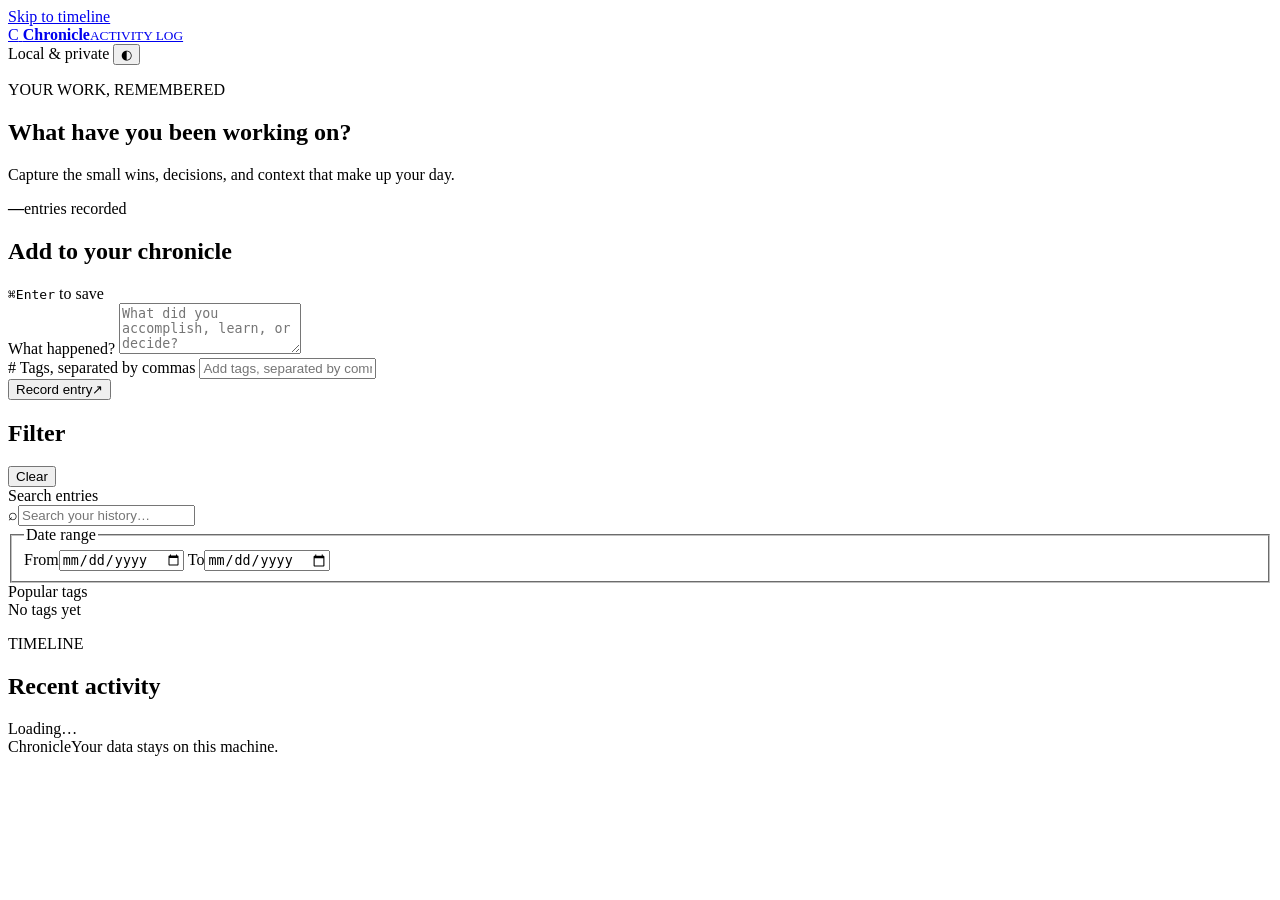
==== internal/web/assets/index.html @ 4b851da8 "kola: Fly result for cc607978-5f31-4257-92b8-a2abe90e1338 turn 1" ====
<!doctype html>
<html lang="en">
<head>
  <meta charset="utf-8">
  <meta name="viewport" content="width=device-width, initial-scale=1">
  <meta name="description" content="Chronicle — your searchable activity log">
  <title>Chronicle</title>
  <link rel="stylesheet" href="/app.css">
  <script src="/app.js" defer></script>
</head>
<body>
  <a class="skip-link" href="#timeline">Skip to timeline</a>
  <div class="shell">
    <header class="topbar">
      <a class="brand" href="/" aria-label="Chronicle home">
        <span class="brand-mark" aria-hidden="true">C</span>
        <span><strong>Chronicle</strong><small>ACTIVITY LOG</small></span>
      </a>
      <div class="top-actions">
        <span class="status"><i></i><span>Local &amp; private</span></span>
        <button class="icon-button" id="theme-toggle" type="button" aria-label="Toggle color theme" title="Toggle color theme">◐</button>
      </div>
    </header>

    <main>
      <section class="hero" aria-labelledby="page-title">
        <div>
          <p class="eyebrow">YOUR WORK, REMEMBERED</p>
          <h1 id="page-title">What have you been working on?</h1>
          <p class="lede">Capture the small wins, decisions, and context that make up your day.</p>
        </div>
        <div class="metric" aria-label="Total entries"><strong id="total-count">—</strong><span>entries recorded</span></div>
      </section>

      <section class="composer panel" aria-labelledby="compose-title">
        <form id="entry-form">
          <div class="composer-head">
            <h2 id="compose-title">Add to your chronicle</h2>
            <span class="shortcut"><kbd>⌘</kbd><kbd>Enter</kbd> to save</span>
          </div>
          <label class="sr-only" for="message">What happened?</label>
          <textarea id="message" maxlength="10000" rows="3" placeholder="What did you accomplish, learn, or decide?" required></textarea>
          <div class="composer-foot">
            <div class="tag-input-wrap">
              <span aria-hidden="true">#</span>
              <label class="sr-only" for="tags">Tags, separated by commas</label>
              <input id="tags" type="text" autocomplete="off" placeholder="Add tags, separated by commas">
            </div>
            <button class="primary" type="submit"><span>Record entry</span><span aria-hidden="true">↗</span></button>
          </div>
        </form>
      </section>

      <section class="workspace">
        <aside class="filters panel" aria-labelledby="filter-title">
          <div class="section-head"><h2 id="filter-title">Filter</h2><button id="clear-filters" class="text-button" type="button">Clear</button></div>
          <label for="search">Search entries</label>
          <div class="search-wrap"><span aria-hidden="true">⌕</span><input id="search" type="search" placeholder="Search your history…"></div>
          <fieldset>
            <legend>Date range</legend>
            <label for="since">From</label><input id="since" type="date">
            <label for="until">To</label><input id="until" type="date">
          </fieldset>
          <div class="filter-label">Popular tags</div>
          <div id="tag-filter" class="tag-cloud"><span class="muted">No tags yet</span></div>
        </aside>

        <section id="timeline" class="timeline" aria-labelledby="timeline-title" tabindex="-1">
          <div class="section-head timeline-head">
            <div><p class="eyebrow">TIMELINE</p><h2 id="timeline-title">Recent activity</h2></div>
            <span id="result-count" class="result-count">Loading…</span>
          </div>
          <div id="entries" class="entries" aria-live="polite" aria-busy="true"></div>
          <button id="load-more" class="load-more" type="button" hidden>Load more entries</button>
        </section>
      </section>
    </main>
    <footer><span>Chronicle</span><span>Your data stays on this machine.</span></footer>
  </div>

  <dialog id="edit-dialog">
    <form id="edit-form">
      <div class="dialog-head"><div><p class="eyebrow">EDIT ENTRY</p><h2>Update your note</h2></div><button class="icon-button" value="cancel" formmethod="dialog" aria-label="Close">×</button></div>
      <input id="edit-id" type="hidden">
      <label for="edit-message">Message</label><textarea id="edit-message" maxlength="10000" rows="6" required></textarea>
      <label for="edit-tags">Tags</label><input id="edit-tags" type="text" placeholder="design, shipped, learning">
      <div class="dialog-actions"><button class="secondary" value="cancel" formmethod="dialog">Cancel</button><button class="primary" type="submit">Save changes</button></div>
    </form>
  </dialog>
  <div id="toast-region" class="toasts" aria-live="polite" aria-atomic="true"></div>
  <template id="entry-template">
    <article class="entry-card">
      <div class="entry-rail"><span></span></div>
      <div class="entry-body">
        <div class="entry-meta"><time></time><div class="entry-actions"><button data-action="edit" class="mini-button" type="button" aria-label="Edit entry">Edit</button><button data-action="delete" class="mini-button danger" type="button" aria-label="Delete entry">Delete</button></div></div>
        <p class="entry-message"></p><div class="entry-tags"></div><div class="entry-context"></div>
      </div>
    </article>
  </template>
</body>
</html>
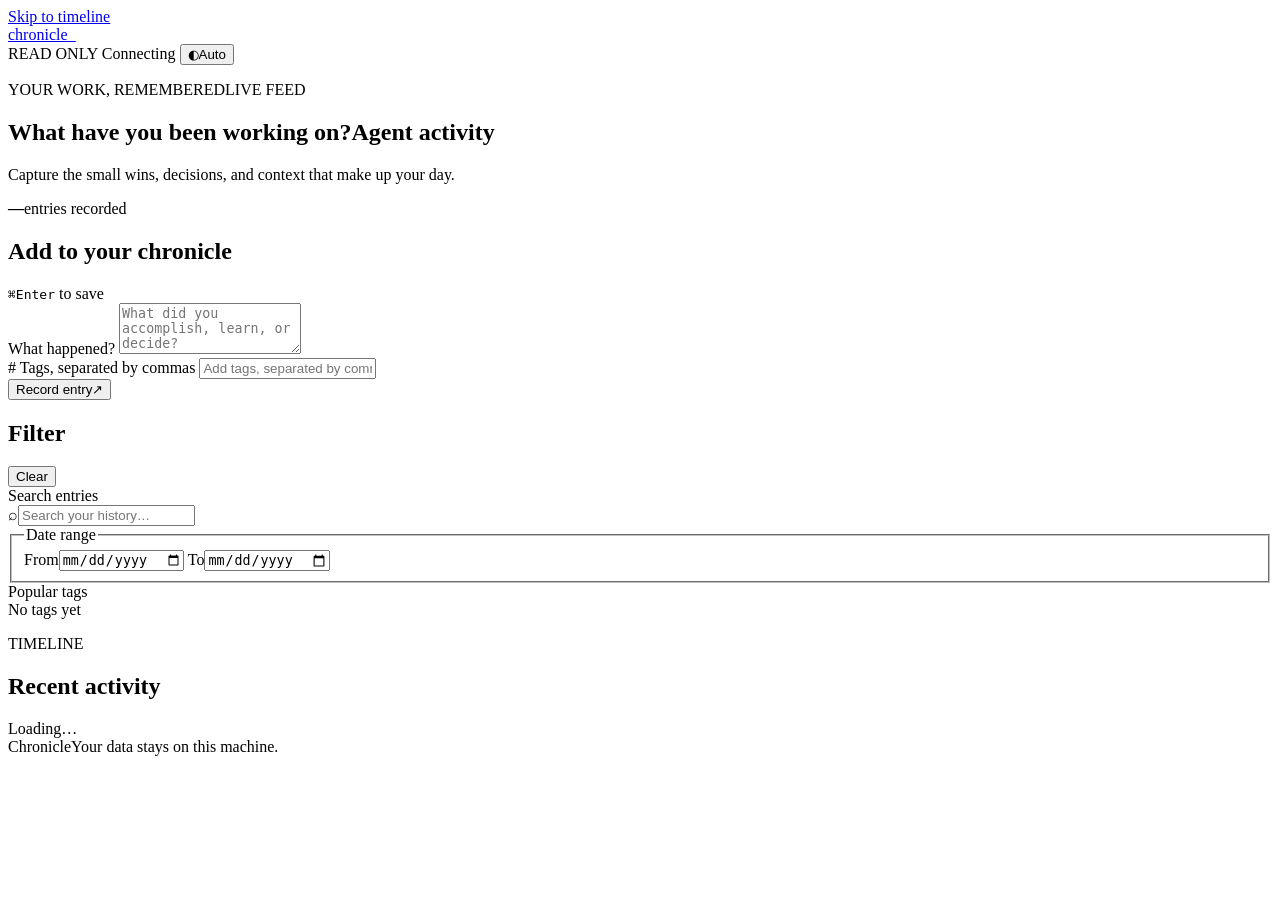
==== commit 0d6ee74c: "feat(web): restyle with light and dark themes that follow the system" ====
--- a/internal/web/assets/index.html
+++ b/internal/web/assets/index.html
@@ -1,10 +1,13 @@
 <!doctype html>
+<!-- ABOUTME: The page of Chronicle's web interface. The server marks its html tag with the mode, full or read-only. -->
+<!-- ABOUTME: It holds markup only: app.css styles it, theme.js picks its theme, and app.js fills it from the API. -->
 <html lang="en">
 <head>
   <meta charset="utf-8">
   <meta name="viewport" content="width=device-width, initial-scale=1">
   <meta name="description" content="Chronicle — your searchable activity log">
   <title>Chronicle</title>
+  <script src="/theme.js"></script>
   <link rel="stylesheet" href="/app.css">
   <script src="/app.js" defer></script>
 </head>
@@ -12,27 +15,25 @@
   <a class="skip-link" href="#timeline">Skip to timeline</a>
   <div class="shell">
     <header class="topbar">
-      <a class="brand" href="/" aria-label="Chronicle home">
-        <span class="brand-mark" aria-hidden="true">C</span>
-        <span><strong>Chronicle</strong><small>ACTIVITY LOG</small></span>
-      </a>
+      <a class="brand" href="/" aria-label="Chronicle home">chronicle<span>_</span></a>
       <div class="top-actions">
-        <span class="status"><i></i><span>Local &amp; private</span></span>
-        <button class="icon-button" id="theme-toggle" type="button" aria-label="Toggle color theme" title="Toggle color theme">◐</button>
+        <span class="badge read-only-only">READ ONLY</span>
+        <span id="live-status" class="live-status" data-state="connecting" role="status">Connecting</span>
+        <button class="theme-button" id="theme-toggle" type="button" aria-label="Theme: Auto" title="Theme: Auto"><span class="theme-icon" aria-hidden="true">◐</span><span class="theme-label">Auto</span></button>
       </div>
     </header>
 
     <main>
       <section class="hero" aria-labelledby="page-title">
         <div>
-          <p class="eyebrow">YOUR WORK, REMEMBERED</p>
-          <h1 id="page-title">What have you been working on?</h1>
-          <p class="lede">Capture the small wins, decisions, and context that make up your day.</p>
+          <p class="eyebrow"><span class="full-only">YOUR WORK, REMEMBERED</span><span class="read-only-only">LIVE FEED</span></p>
+          <h1 id="page-title"><span class="full-only">What have you been working on?</span><span class="read-only-only">Agent activity</span></h1>
+          <p class="lede full-only">Capture the small wins, decisions, and context that make up your day.</p>
         </div>
         <div class="metric" aria-label="Total entries"><strong id="total-count">—</strong><span>entries recorded</span></div>
       </section>
 
-      <section class="composer panel" aria-labelledby="compose-title">
+      <section class="composer panel full-only" aria-labelledby="compose-title">
         <form id="entry-form">
           <div class="composer-head">
             <h2 id="compose-title">Add to your chronicle</h2>
@@ -78,7 +79,7 @@
     <footer><span>Chronicle</span><span>Your data stays on this machine.</span></footer>
   </div>
 
-  <dialog id="edit-dialog">
+  <dialog id="edit-dialog" class="full-only">
     <form id="edit-form">
       <div class="dialog-head"><div><p class="eyebrow">EDIT ENTRY</p><h2>Update your note</h2></div><button class="icon-button" value="cancel" formmethod="dialog" aria-label="Close">×</button></div>
       <input id="edit-id" type="hidden">
@@ -92,7 +93,10 @@
     <article class="entry-card">
       <div class="entry-rail"><span></span></div>
       <div class="entry-body">
-        <div class="entry-meta"><time></time><div class="entry-actions"><button data-action="edit" class="mini-button" type="button" aria-label="Edit entry">Edit</button><button data-action="delete" class="mini-button danger" type="button" aria-label="Delete entry">Delete</button></div></div>
+        <div class="entry-meta">
+          <div class="entry-stamp"><time></time><span class="new-tag">NEW</span></div>
+          <div class="entry-actions full-only"><button data-action="edit" class="mini-button" type="button" aria-label="Edit entry">Edit</button><button data-action="delete" class="mini-button danger" type="button" aria-label="Delete entry">Delete</button></div>
+        </div>
         <p class="entry-message"></p><div class="entry-tags"></div><div class="entry-context"></div>
       </div>
     </article>
